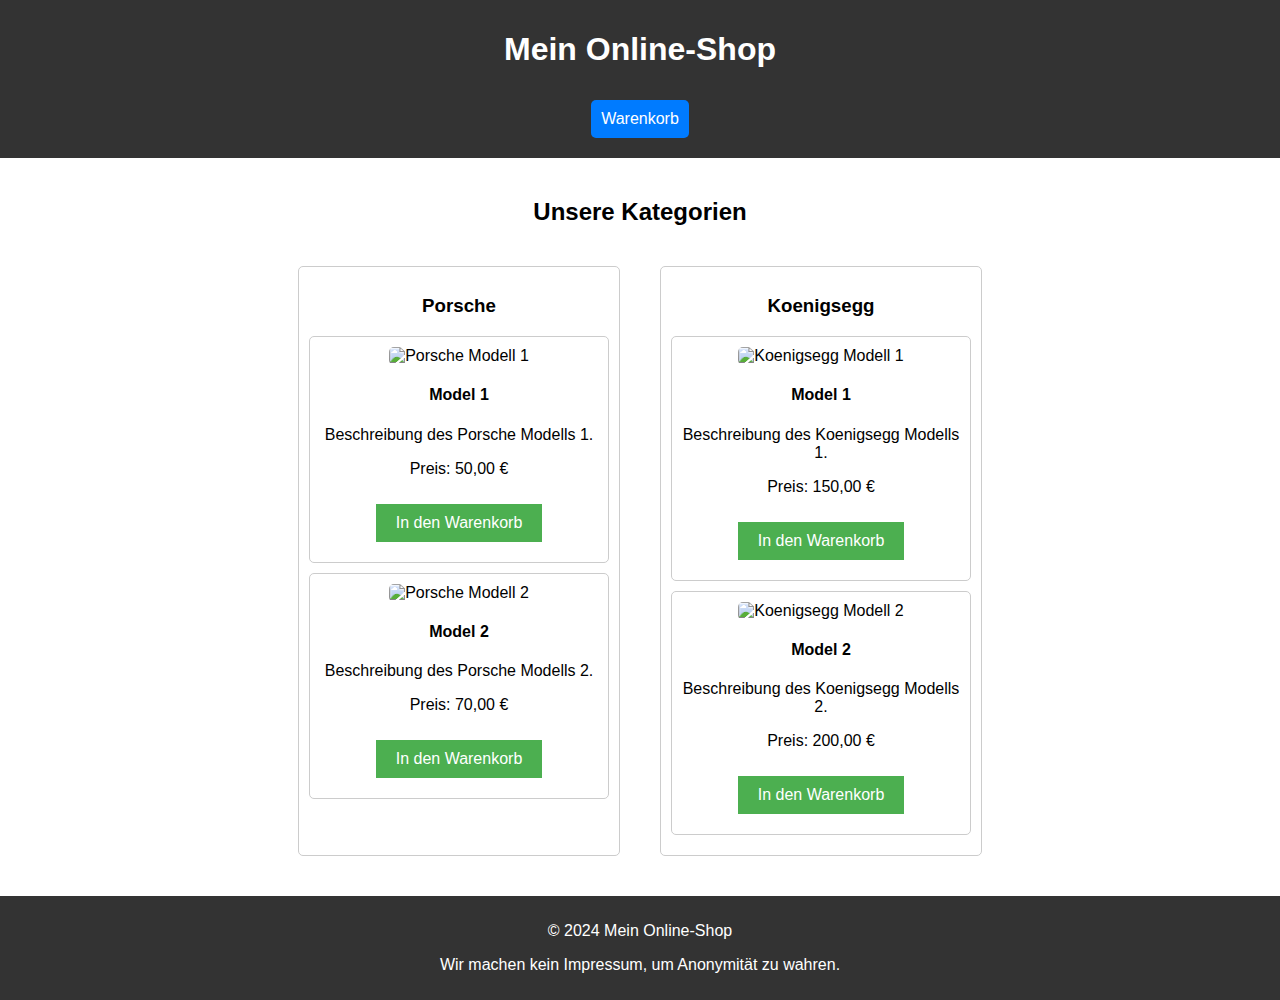
==== index.html @ 39dda945 "index.html" ====
<!DOCTYPE html>
<html lang="de">
<head>
    <meta charset="UTF-8">
    <meta name="viewport" content="width=device-width, initial-scale=1.0">
    <title>Online Shop</title>
    <link rel="stylesheet" href="styles.css">
    <style>
        /* Styles für den Warenkorb */
        .cart {
            position: fixed;
            top: 10px;
            right: 10px;
            border: 1px solid #ddd;
            padding: 10px;
            background-color: #fff;
            box-shadow: 0 2px 5px rgba(0, 0, 0, 0.1);
            border-radius: 5px;
            display: none;
            z-index: 1000;
            color: #000; /* Schriftfarbe auf Schwarz ändern */
        }
        .cart.show {
            display: block;
        }
        .cart-header {
            font-weight: bold;
            margin-bottom: 10px;
        }
        .cart-item {
            display: flex;
            justify-content: space-between;
            margin-bottom: 10px;
        }
        .remove-btn {
            background-color: red;
            color: white;
            border: none;
            padding: 2px 5px;
            border-radius: 3px;
            cursor: pointer;
        }
        .cart-footer {
            margin-top: 10px;
            text-align: right;
        }
        .cart-toggle {
            cursor: pointer;
            background-color: #007bff;
            color: #fff;
            border: none;
            padding: 10px;
            border-radius: 5px;
            font-size: 16px;
        }
    </style>
</head>
<body>
    <header>
        <h1>Mein Online-Shop</h1>
        <button class="cart-toggle" onclick="toggleCart()">Warenkorb</button>
        <div class="cart" id="cart">
            <div class="cart-header">Warenkorb</div>
            <div id="cart-items"></div>
            <div class="cart-footer">
                <button onclick="checkout()">Zur Kasse</button>
            </div>
        </div>
    </header>
    <main>
        <h2>Unsere Kategorien</h2>
        <div class="categories">
            <div class="category">
                <h3>Porsche</h3>
                <div class="product">
                    <img src="images/porsche1.jpg" alt="Porsche Modell 1">
                    <h4>Model 1</h4>
                    <p>Beschreibung des Porsche Modells 1.</p>
                    <p>Preis: 50,00 €</p>
                    <button onclick="addToCart('Porsche Modell 1', 50.00)">In den Warenkorb</button>
                </div>
                <div class="product">
                    <img src="images/porsche2.jpg" alt="Porsche Modell 2">
                    <h4>Model 2</h4>
                    <p>Beschreibung des Porsche Modells 2.</p>
                    <p>Preis: 70,00 €</p>
                    <button onclick="addToCart('Porsche Modell 2', 70.00)">In den Warenkorb</button>
                </div>
            </div>
            <div class="category">
                <h3>Koenigsegg</h3>
                <div class="product">
                    <img src="images/koenigsegg1.jpg" alt="Koenigsegg Modell 1">
                    <h4>Model 1</h4>
                    <p>Beschreibung des Koenigsegg Modells 1.</p>
                    <p>Preis: 150,00 €</p>
                    <button onclick="addToCart('Koenigsegg Modell 1', 150.00)">In den Warenkorb</button>
                </div>
                <div class="product">
                    <img src="images/koenigsegg2.jpg" alt="Koenigsegg Modell 2">
                    <h4>Model 2</h4>
                    <p>Beschreibung des Koenigsegg Modells 2.</p>
                    <p>Preis: 200,00 €</p>
                    <button onclick="addToCart('Koenigsegg Modell 2', 200.00)">In den Warenkorb</button>
                </div>
            </div>
            <!-- Füge hier weitere Kategorien hinzu -->
        </div>
    </main>
    <footer>
        <p>&copy; 2024 Mein Online-Shop</p>
        <p>Wir machen kein Impressum, um Anonymität zu wahren.</p>
    </footer>
    <script src="shop.js"></script>
    <script>
        let cart = [];

        function addToCart(product, price) {
            cart.push({ product, price });
            updateCart();
        }

        function updateCart() {
            const cartItems = document.getElementById('cart-items');
            cartItems.innerHTML = '';
            let total = 0;
            cart.forEach((item, index) => {
                cartItems.innerHTML += `
                    <div class="cart-item">
                        ${item.product} - ${item.price.toFixed(2)} €
                        <button class="remove-btn" onclick="removeFromCart(${index})">-</button>
                    </div>`;
                total += item.price;
            });
            cartItems.innerHTML += `<div class="cart-item"><strong>Gesamt: ${total.toFixed(2)} €</strong></div>`;
        }

        function removeFromCart(index) {
            cart.splice(index, 1);
            updateCart();
        }

        function toggleCart() {
            const cartDiv = document.getElementById('cart');
            cartDiv.classList.toggle('show');
        }

        function checkout() {
            alert('Zur Kasse gehen wird hier noch nicht unterstützt.');
        }
    </script>
</body>
</html>
---- styles.css ----
/* styles.css */
body {
    font-family: Arial, sans-serif;
    margin: 0;
    padding: 0;
}

header {
    background-color: #333;
    color: #fff;
    padding: 10px;
    text-align: center;
}

nav a {
    color: #fff;
    margin: 0 10px;
    text-decoration: none;
}

main {
    padding: 20px;
    text-align: center;
}

.categories {
    display: flex;
    flex-wrap: wrap;
    justify-content: center;
}

.category {
    margin: 20px;
    padding: 10px;
    border: 1px solid #ccc;
    border-radius: 5px;
    width: 300px;
}

.product {
    border: 1px solid #ccc;
    border-radius: 5px;
    padding: 10px;
    margin: 10px 0;
}

.product img {
    width: 100%;
    height: auto;
    border-radius: 5px;
}

button {
    background-color: #4CAF50;
    border: none;
    color: white;
    padding: 10px 20px;
    text-align: center;
    text-decoration: none;
    display: inline-block;
    font-size: 16px;
    margin: 10px 0;
    cursor: pointer;
}

button:hover {
    background-color: #45a049;
}

footer {
    background-color: #333;
    color: #fff;
    text-align: center;
    padding: 10px;
}
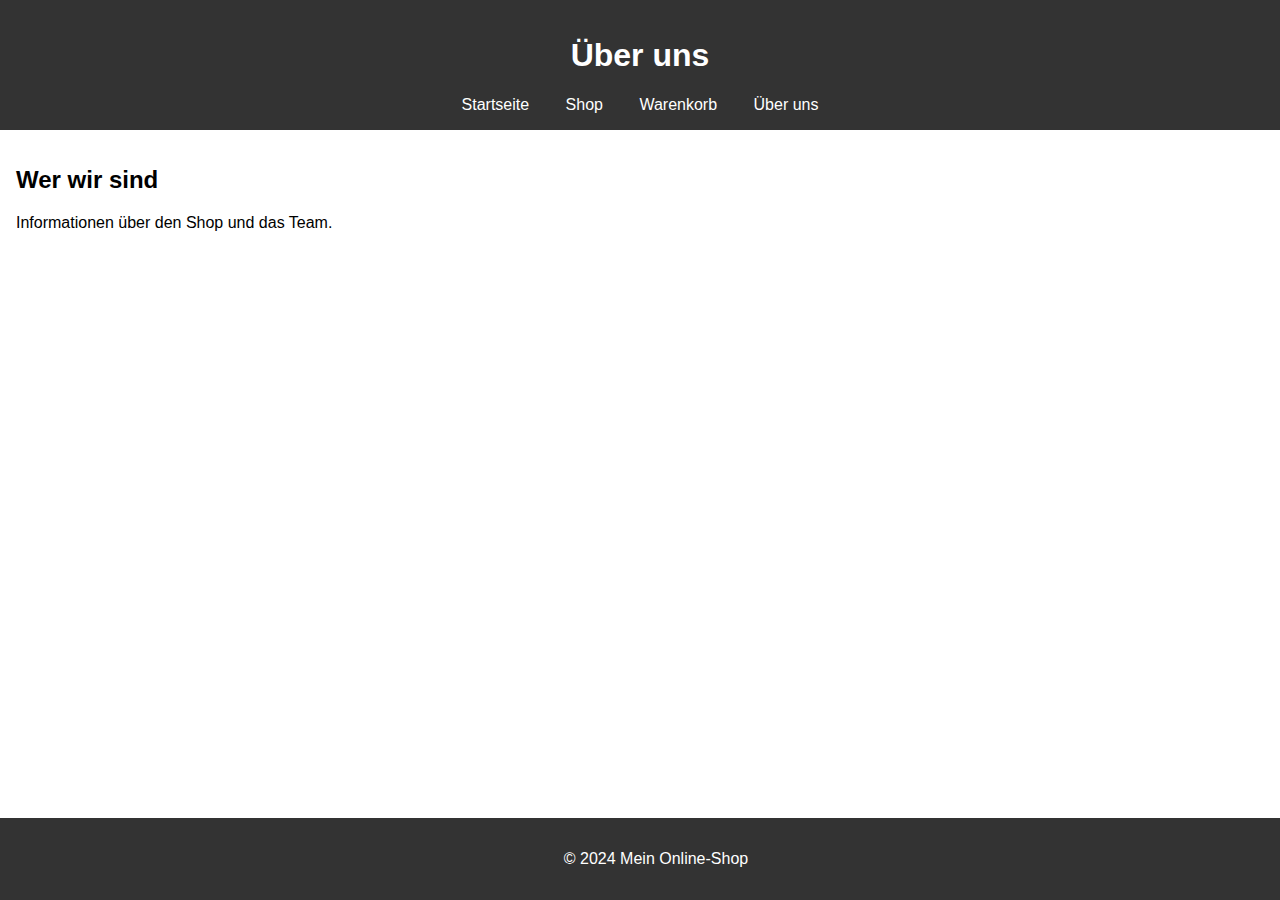
==== commit 09062056: "index.html" ====
--- a/index.html
+++ b/index.html
@@ -3,151 +3,27 @@
 <head>
     <meta charset="UTF-8">
     <meta name="viewport" content="width=device-width, initial-scale=1.0">
-    <title>Online Shop</title>
+    <title>Über uns</title>
     <link rel="stylesheet" href="styles.css">
-    <style>
-        /* Styles für den Warenkorb */
-        .cart {
-            position: fixed;
-            top: 10px;
-            right: 10px;
-            border: 1px solid #ddd;
-            padding: 10px;
-            background-color: #fff;
-            box-shadow: 0 2px 5px rgba(0, 0, 0, 0.1);
-            border-radius: 5px;
-            display: none;
-            z-index: 1000;
-            color: #000; /* Schriftfarbe auf Schwarz ändern */
-        }
-        .cart.show {
-            display: block;
-        }
-        .cart-header {
-            font-weight: bold;
-            margin-bottom: 10px;
-        }
-        .cart-item {
-            display: flex;
-            justify-content: space-between;
-            margin-bottom: 10px;
-        }
-        .remove-btn {
-            background-color: red;
-            color: white;
-            border: none;
-            padding: 2px 5px;
-            border-radius: 3px;
-            cursor: pointer;
-        }
-        .cart-footer {
-            margin-top: 10px;
-            text-align: right;
-        }
-        .cart-toggle {
-            cursor: pointer;
-            background-color: #007bff;
-            color: #fff;
-            border: none;
-            padding: 10px;
-            border-radius: 5px;
-            font-size: 16px;
-        }
-    </style>
 </head>
 <body>
     <header>
-        <h1>Mein Online-Shop</h1>
-        <button class="cart-toggle" onclick="toggleCart()">Warenkorb</button>
-        <div class="cart" id="cart">
-            <div class="cart-header">Warenkorb</div>
-            <div id="cart-items"></div>
-            <div class="cart-footer">
-                <button onclick="checkout()">Zur Kasse</button>
-            </div>
-        </div>
+        <h1>Über uns</h1>
+        <nav>
+            <a href="index.html">Startseite</a>
+            <a href="shop.html">Shop</a>
+            <a href="cart.html">Warenkorb</a>
+            <a href="about.html">Über uns</a>
+        </nav>
     </header>
     <main>
-        <h2>Unsere Kategorien</h2>
-        <div class="categories">
-            <div class="category">
-                <h3>Porsche</h3>
-                <div class="product">
-                    <img src="images/porsche1.jpg" alt="Porsche Modell 1">
-                    <h4>Model 1</h4>
-                    <p>Beschreibung des Porsche Modells 1.</p>
-                    <p>Preis: 50,00 €</p>
-                    <button onclick="addToCart('Porsche Modell 1', 50.00)">In den Warenkorb</button>
-                </div>
-                <div class="product">
-                    <img src="images/porsche2.jpg" alt="Porsche Modell 2">
-                    <h4>Model 2</h4>
-                    <p>Beschreibung des Porsche Modells 2.</p>
-                    <p>Preis: 70,00 €</p>
-                    <button onclick="addToCart('Porsche Modell 2', 70.00)">In den Warenkorb</button>
-                </div>
-            </div>
-            <div class="category">
-                <h3>Koenigsegg</h3>
-                <div class="product">
-                    <img src="images/koenigsegg1.jpg" alt="Koenigsegg Modell 1">
-                    <h4>Model 1</h4>
-                    <p>Beschreibung des Koenigsegg Modells 1.</p>
-                    <p>Preis: 150,00 €</p>
-                    <button onclick="addToCart('Koenigsegg Modell 1', 150.00)">In den Warenkorb</button>
-                </div>
-                <div class="product">
-                    <img src="images/koenigsegg2.jpg" alt="Koenigsegg Modell 2">
-                    <h4>Model 2</h4>
-                    <p>Beschreibung des Koenigsegg Modells 2.</p>
-                    <p>Preis: 200,00 €</p>
-                    <button onclick="addToCart('Koenigsegg Modell 2', 200.00)">In den Warenkorb</button>
-                </div>
-            </div>
-            <!-- Füge hier weitere Kategorien hinzu -->
-        </div>
+        <section class="about">
+            <h2>Wer wir sind</h2>
+            <p>Informationen über den Shop und das Team.</p>
+        </section>
     </main>
     <footer>
         <p>&copy; 2024 Mein Online-Shop</p>
-        <p>Wir machen kein Impressum, um Anonymität zu wahren.</p>
     </footer>
-    <script src="shop.js"></script>
-    <script>
-        let cart = [];
-
-        function addToCart(product, price) {
-            cart.push({ product, price });
-            updateCart();
-        }
-
-        function updateCart() {
-            const cartItems = document.getElementById('cart-items');
-            cartItems.innerHTML = '';
-            let total = 0;
-            cart.forEach((item, index) => {
-                cartItems.innerHTML += `
-                    <div class="cart-item">
-                        ${item.product} - ${item.price.toFixed(2)} €
-                        <button class="remove-btn" onclick="removeFromCart(${index})">-</button>
-                    </div>`;
-                total += item.price;
-            });
-            cartItems.innerHTML += `<div class="cart-item"><strong>Gesamt: ${total.toFixed(2)} €</strong></div>`;
-        }
-
-        function removeFromCart(index) {
-            cart.splice(index, 1);
-            updateCart();
-        }
-
-        function toggleCart() {
-            const cartDiv = document.getElementById('cart');
-            cartDiv.classList.toggle('show');
-        }
-
-        function checkout() {
-            alert('Zur Kasse gehen wird hier noch nicht unterstützt.');
-        }
-    </script>
 </body>
 </html>
--- a/styles.css
+++ b/styles.css
@@ -1,4 +1,3 @@
-/* styles.css */
 body {
     font-family: Arial, sans-serif;
     margin: 0;
@@ -8,68 +7,57 @@
 header {
     background-color: #333;
     color: #fff;
-    padding: 10px;
+    padding: 1rem;
     text-align: center;
 }
 
 nav a {
     color: #fff;
-    margin: 0 10px;
+    margin: 0 1rem;
     text-decoration: none;
 }
 
-main {
-    padding: 20px;
-    text-align: center;
+nav a:hover {
+    text-decoration: underline;
 }
 
-.categories {
-    display: flex;
-    flex-wrap: wrap;
-    justify-content: center;
+main {
+    padding: 1rem;
 }
 
-.category {
-    margin: 20px;
-    padding: 10px;
+.category, .product, .cart-item {
     border: 1px solid #ccc;
-    border-radius: 5px;
-    width: 300px;
+    margin-bottom: 1rem;
+    padding: 1rem;
 }
 
-.product {
-    border: 1px solid #ccc;
-    border-radius: 5px;
-    padding: 10px;
-    margin: 10px 0;
+.product img, .cart-item img {
+    max-width: 100px;
+    height: auto;
 }
 
-.product img {
-    width: 100%;
-    height: auto;
-    border-radius: 5px;
-}
-
-button {
-    background-color: #4CAF50;
+.add-to-cart, .remove-from-cart {
+    background-color: #28a745;
     border: none;
-    color: white;
-    padding: 10px 20px;
-    text-align: center;
-    text-decoration: none;
-    display: inline-block;
-    font-size: 16px;
-    margin: 10px 0;
+    color: #fff;
+    padding: 0.5rem;
     cursor: pointer;
 }
 
-button:hover {
-    background-color: #45a049;
+.remove-from-cart {
+    background-color: #dc3545;
+}
+
+.cart-total {
+    font-weight: bold;
 }
 
 footer {
     background-color: #333;
     color: #fff;
     text-align: center;
-    padding: 10px;
+    padding: 1rem;
+    position: fixed;
+    width: 100%;
+    bottom: 0;
 }
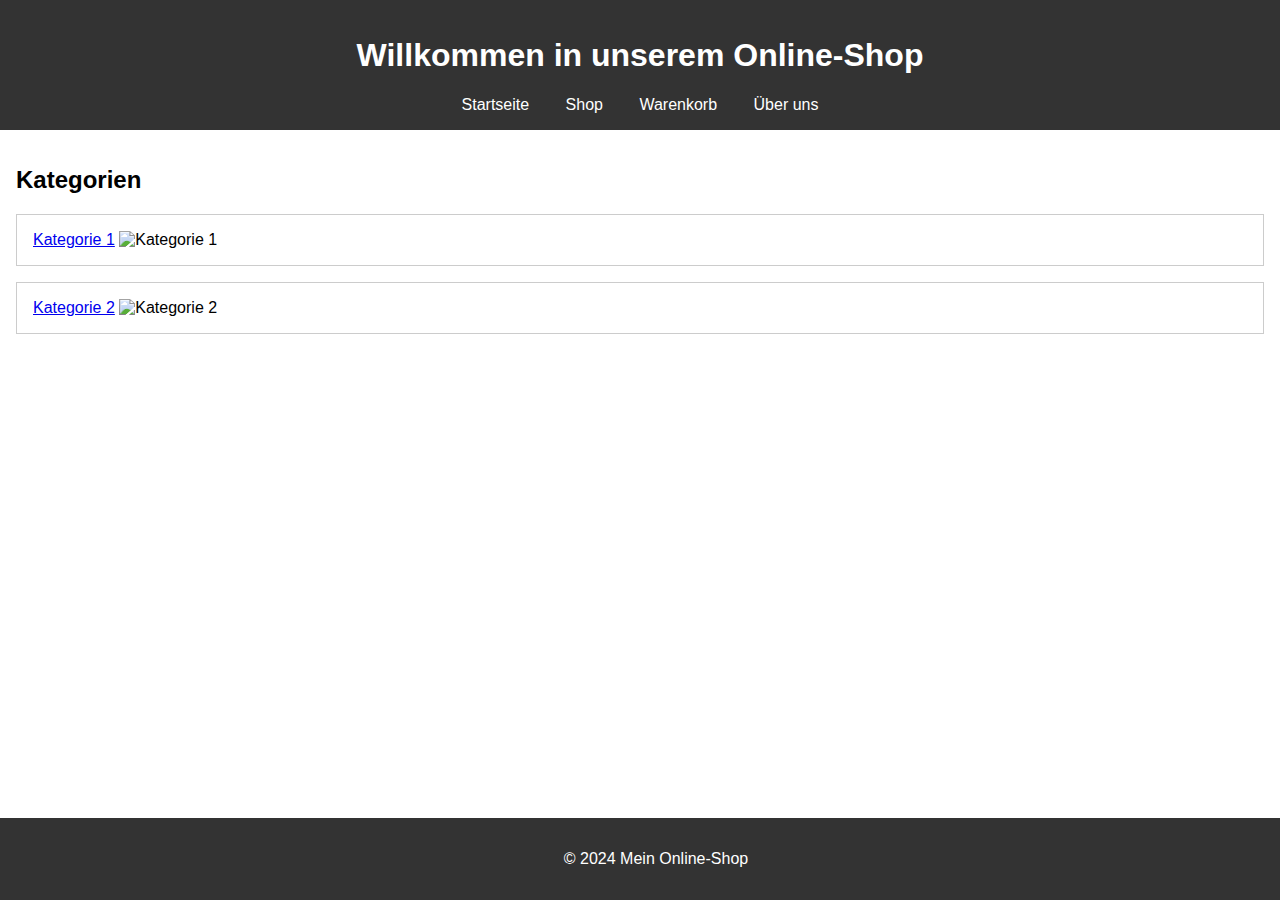
==== commit 5bc48b69: "index.html" ====
--- a/index.html
+++ b/index.html
@@ -3,12 +3,12 @@
 <head>
     <meta charset="UTF-8">
     <meta name="viewport" content="width=device-width, initial-scale=1.0">
-    <title>Über uns</title>
+    <title>Mein Online-Shop</title>
     <link rel="stylesheet" href="styles.css">
 </head>
 <body>
     <header>
-        <h1>Über uns</h1>
+        <h1>Willkommen in unserem Online-Shop</h1>
         <nav>
             <a href="index.html">Startseite</a>
             <a href="shop.html">Shop</a>
@@ -17,9 +17,17 @@
         </nav>
     </header>
     <main>
-        <section class="about">
-            <h2>Wer wir sind</h2>
-            <p>Informationen über den Shop und das Team.</p>
+        <section class="categories">
+            <h2>Kategorien</h2>
+            <div class="category">
+                <a href="category1.html">Kategorie 1</a>
+                <img src="category1.jpg" alt="Kategorie 1">
+            </div>
+            <div class="category">
+                <a href="category2.html">Kategorie 2</a>
+                <img src="category2.jpg" alt="Kategorie 2">
+            </div>
+            <!-- Weitere Kategorien hier -->
         </section>
     </main>
     <footer>
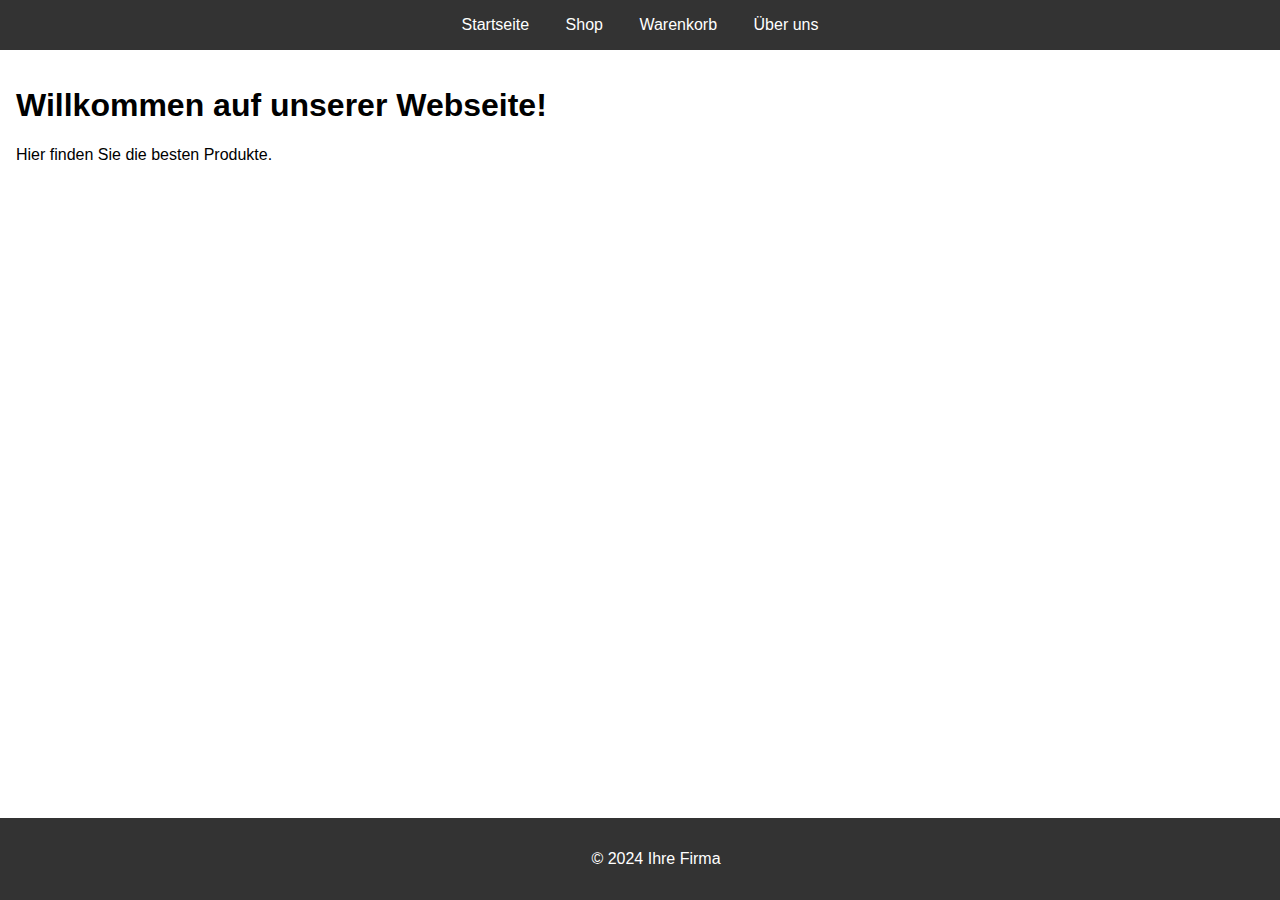
==== commit d918c82d: "index.html" ====
--- a/index.html
+++ b/index.html
@@ -3,12 +3,11 @@
 <head>
     <meta charset="UTF-8">
     <meta name="viewport" content="width=device-width, initial-scale=1.0">
-    <title>Mein Online-Shop</title>
+    <title>Startseite</title>
     <link rel="stylesheet" href="styles.css">
 </head>
 <body>
     <header>
-        <h1>Willkommen in unserem Online-Shop</h1>
         <nav>
             <a href="index.html">Startseite</a>
             <a href="shop.html">Shop</a>
@@ -17,21 +16,11 @@
         </nav>
     </header>
     <main>
-        <section class="categories">
-            <h2>Kategorien</h2>
-            <div class="category">
-                <a href="category1.html">Kategorie 1</a>
-                <img src="category1.jpg" alt="Kategorie 1">
-            </div>
-            <div class="category">
-                <a href="category2.html">Kategorie 2</a>
-                <img src="category2.jpg" alt="Kategorie 2">
-            </div>
-            <!-- Weitere Kategorien hier -->
-        </section>
+        <h1>Willkommen auf unserer Webseite!</h1>
+        <p>Hier finden Sie die besten Produkte.</p>
     </main>
     <footer>
-        <p>&copy; 2024 Mein Online-Shop</p>
+        <p>&copy; 2024 Ihre Firma</p>
     </footer>
 </body>
 </html>
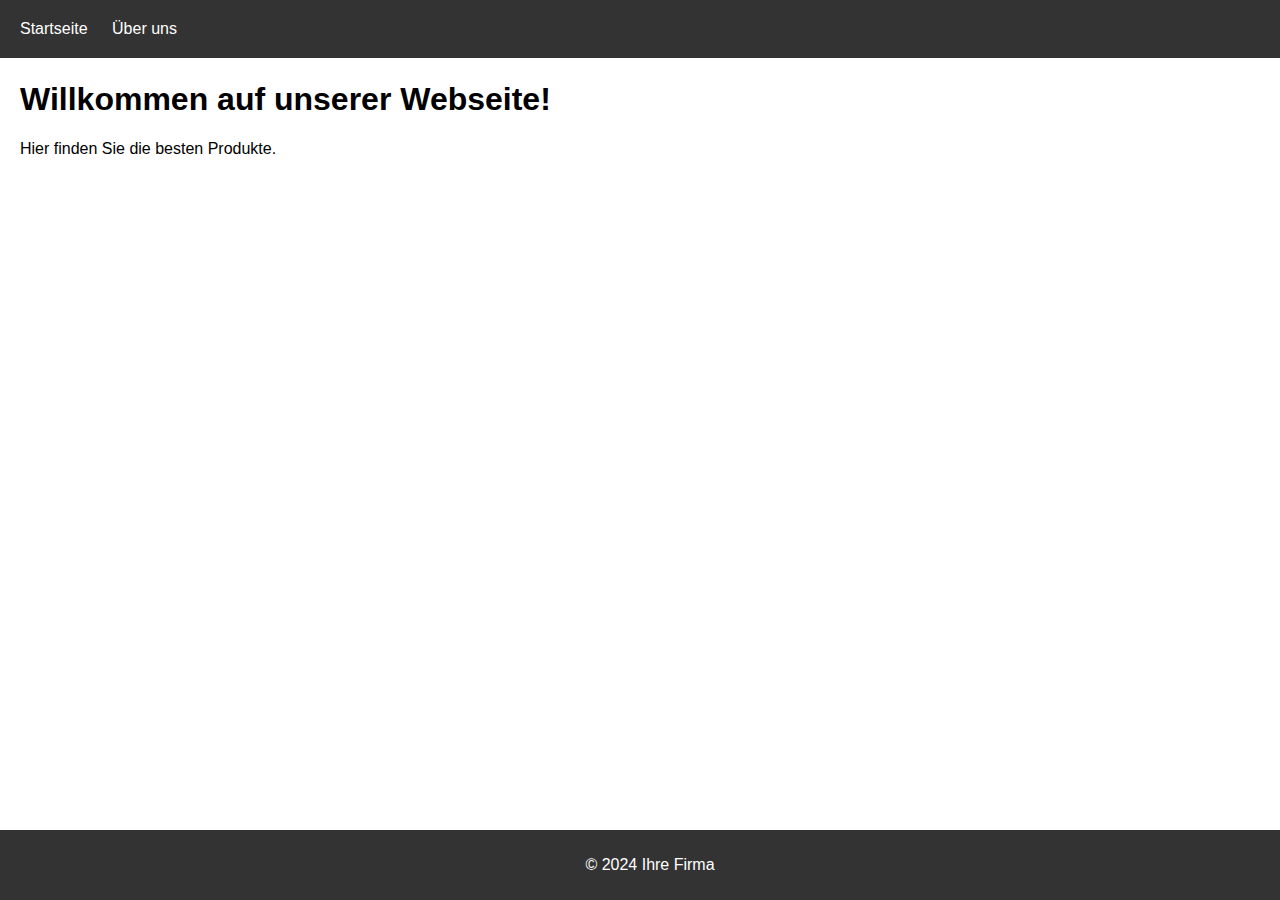
==== commit f4d861a1: "Update index.html" ====
--- a/index.html
+++ b/index.html
@@ -9,10 +9,8 @@
 <body>
     <header>
         <nav>
-            <a href="index.html">Startseite</a>
-            <a href="shop.html">Shop</a>
-            <a href="cart.html">Warenkorb</a>
-            <a href="about.html">Über uns</a>
+            <a href="Update index.html">Startseite</a>
+            <a href="Update about.html">Über uns</a>
         </nav>
     </header>
     <main>
--- a/styles.css
+++ b/styles.css
@@ -7,57 +7,68 @@
 header {
     background-color: #333;
     color: #fff;
-    padding: 1rem;
-    text-align: center;
+    padding: 10px;
+    position: fixed;
+    width: 100%;
+    top: 0;
 }
 
 nav a {
     color: #fff;
-    margin: 0 1rem;
     text-decoration: none;
-}
-
-nav a:hover {
-    text-decoration: underline;
+    padding: 10px;
+    display: inline-block;
 }
 
 main {
-    padding: 1rem;
-}
-
-.category, .product, .cart-item {
-    border: 1px solid #ccc;
-    margin-bottom: 1rem;
-    padding: 1rem;
-}
-
-.product img, .cart-item img {
-    max-width: 100px;
-    height: auto;
-}
-
-.add-to-cart, .remove-from-cart {
-    background-color: #28a745;
-    border: none;
-    color: #fff;
-    padding: 0.5rem;
-    cursor: pointer;
-}
-
-.remove-from-cart {
-    background-color: #dc3545;
-}
-
-.cart-total {
-    font-weight: bold;
+    padding: 60px 20px 20px;
 }
 
 footer {
     background-color: #333;
     color: #fff;
     text-align: center;
-    padding: 1rem;
+    padding: 10px;
     position: fixed;
     width: 100%;
     bottom: 0;
 }
+
+.dropdown {
+    position: relative;
+    display: inline-block;
+}
+
+.dropbtn {
+    background-color: #333;
+    color: white;
+    padding: 10px;
+    border: none;
+    cursor: pointer;
+}
+
+.dropdown-content {
+    display: none;
+    position: absolute;
+    background-color: #f9f9f9;
+    min-width: 160px;
+    box-shadow: 0px 8px 16px 0px rgba(0,0,0,0.2);
+    z-index: 1;
+}
+
+.dropdown-content a {
+    color: black;
+    padding: 12px 16px;
+    text-decoration: none;
+    display: block;
+}
+
+.dropdown-content a:hover {background-color: #f1f1f1}
+
+.dropdown:hover .dropdown-content {
+    display: block;
+}
+
+.dropdown:hover .dropbtn {
+    background-color: #3e8e41;
+}
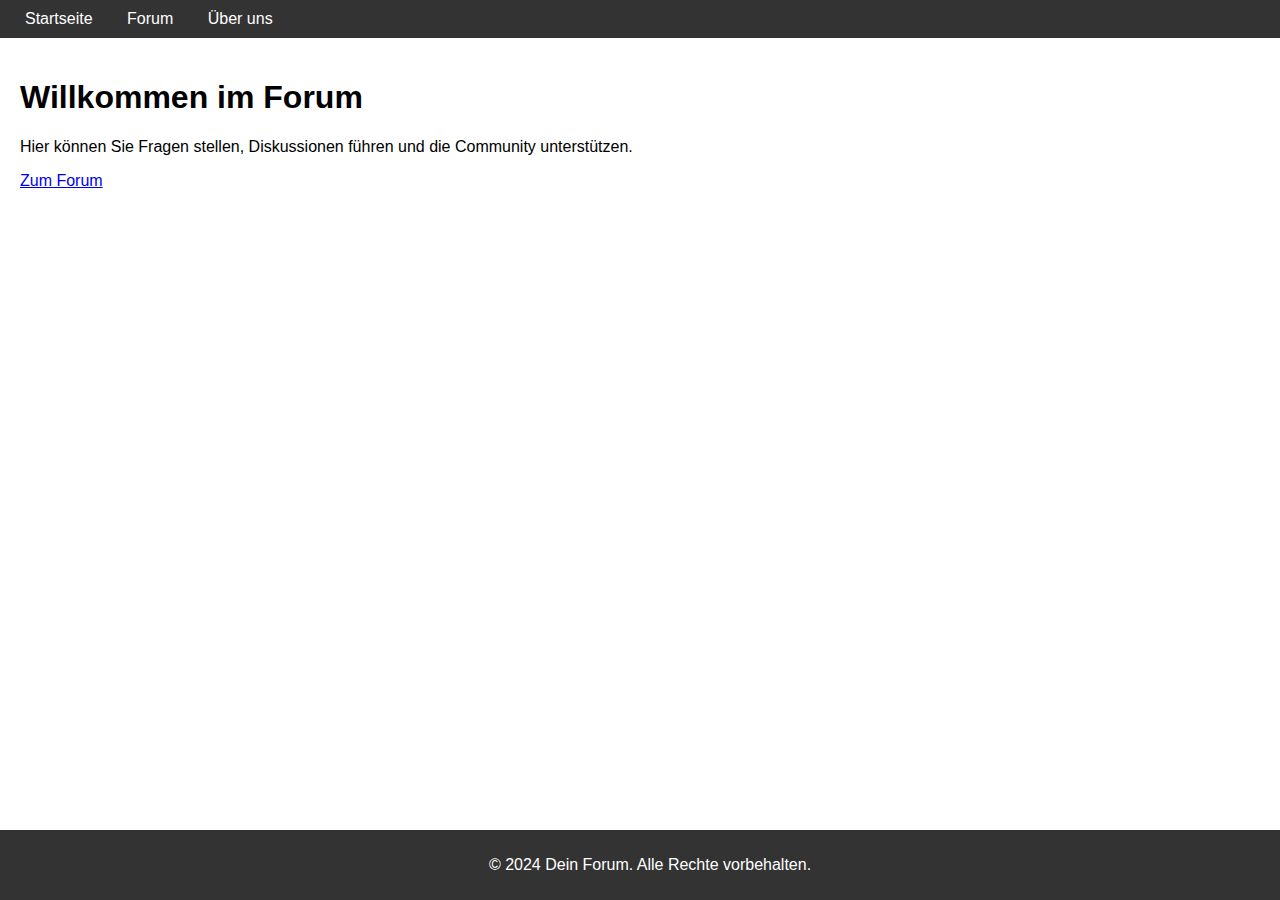
==== commit b6521b57: "Update index.html" ====
--- a/index.html
+++ b/index.html
@@ -3,22 +3,26 @@
 <head>
     <meta charset="UTF-8">
     <meta name="viewport" content="width=device-width, initial-scale=1.0">
-    <title>Startseite</title>
+    <title>Forum</title>
     <link rel="stylesheet" href="styles.css">
 </head>
 <body>
     <header>
         <nav>
-            <a href="Update index.html">Startseite</a>
-            <a href="Update about.html">Über uns</a>
+            <a href="index.html">Startseite</a>
+            <a href="forum.html">Forum</a>
+            <a href="about.html">Über uns</a>
         </nav>
     </header>
+    
     <main>
-        <h1>Willkommen auf unserer Webseite!</h1>
-        <p>Hier finden Sie die besten Produkte.</p>
+        <h1>Willkommen im Forum</h1>
+        <p>Hier können Sie Fragen stellen, Diskussionen führen und die Community unterstützen.</p>
+        <a href="forum.html" class="button">Zum Forum</a>
     </main>
+
     <footer>
-        <p>&copy; 2024 Ihre Firma</p>
+        <p>&copy; 2024 Dein Forum. Alle Rechte vorbehalten.</p>
     </footer>
 </body>
 </html>
--- a/styles.css
+++ b/styles.css
@@ -6,69 +6,57 @@
 
 header {
     background-color: #333;
-    color: #fff;
+    color: white;
     padding: 10px;
-    position: fixed;
-    width: 100%;
-    top: 0;
 }
 
 nav a {
-    color: #fff;
+    color: white;
+    margin: 0 15px;
     text-decoration: none;
-    padding: 10px;
-    display: inline-block;
+}
+
+nav a:hover {
+    text-decoration: underline;
 }
 
 main {
-    padding: 60px 20px 20px;
+    padding: 20px;
+}
+
+.forum-category {
+    margin-bottom: 20px;
+}
+
+.forum-category h2 {
+    border-bottom: 2px solid #333;
+    padding-bottom: 5px;
+}
+
+.forum-category ul {
+    list-style-type: none;
+    padding: 0;
+}
+
+.forum-category li {
+    margin-bottom: 5px;
+}
+
+.forum-category a {
+    color: #333;
+    text-decoration: none;
+}
+
+.forum-category a:hover {
+    text-decoration: underline;
 }
 
 footer {
     background-color: #333;
-    color: #fff;
+    color: white;
     text-align: center;
     padding: 10px;
     position: fixed;
     width: 100%;
     bottom: 0;
 }
-
-.dropdown {
-    position: relative;
-    display: inline-block;
-}
-
-.dropbtn {
-    background-color: #333;
-    color: white;
-    padding: 10px;
-    border: none;
-    cursor: pointer;
-}
-
-.dropdown-content {
-    display: none;
-    position: absolute;
-    background-color: #f9f9f9;
-    min-width: 160px;
-    box-shadow: 0px 8px 16px 0px rgba(0,0,0,0.2);
-    z-index: 1;
-}
-
-.dropdown-content a {
-    color: black;
-    padding: 12px 16px;
-    text-decoration: none;
-    display: block;
-}
-
-.dropdown-content a:hover {background-color: #f1f1f1}
-
-.dropdown:hover .dropdown-content {
-    display: block;
-}
-
-.dropdown:hover .dropbtn {
-    background-color: #3e8e41;
-}
